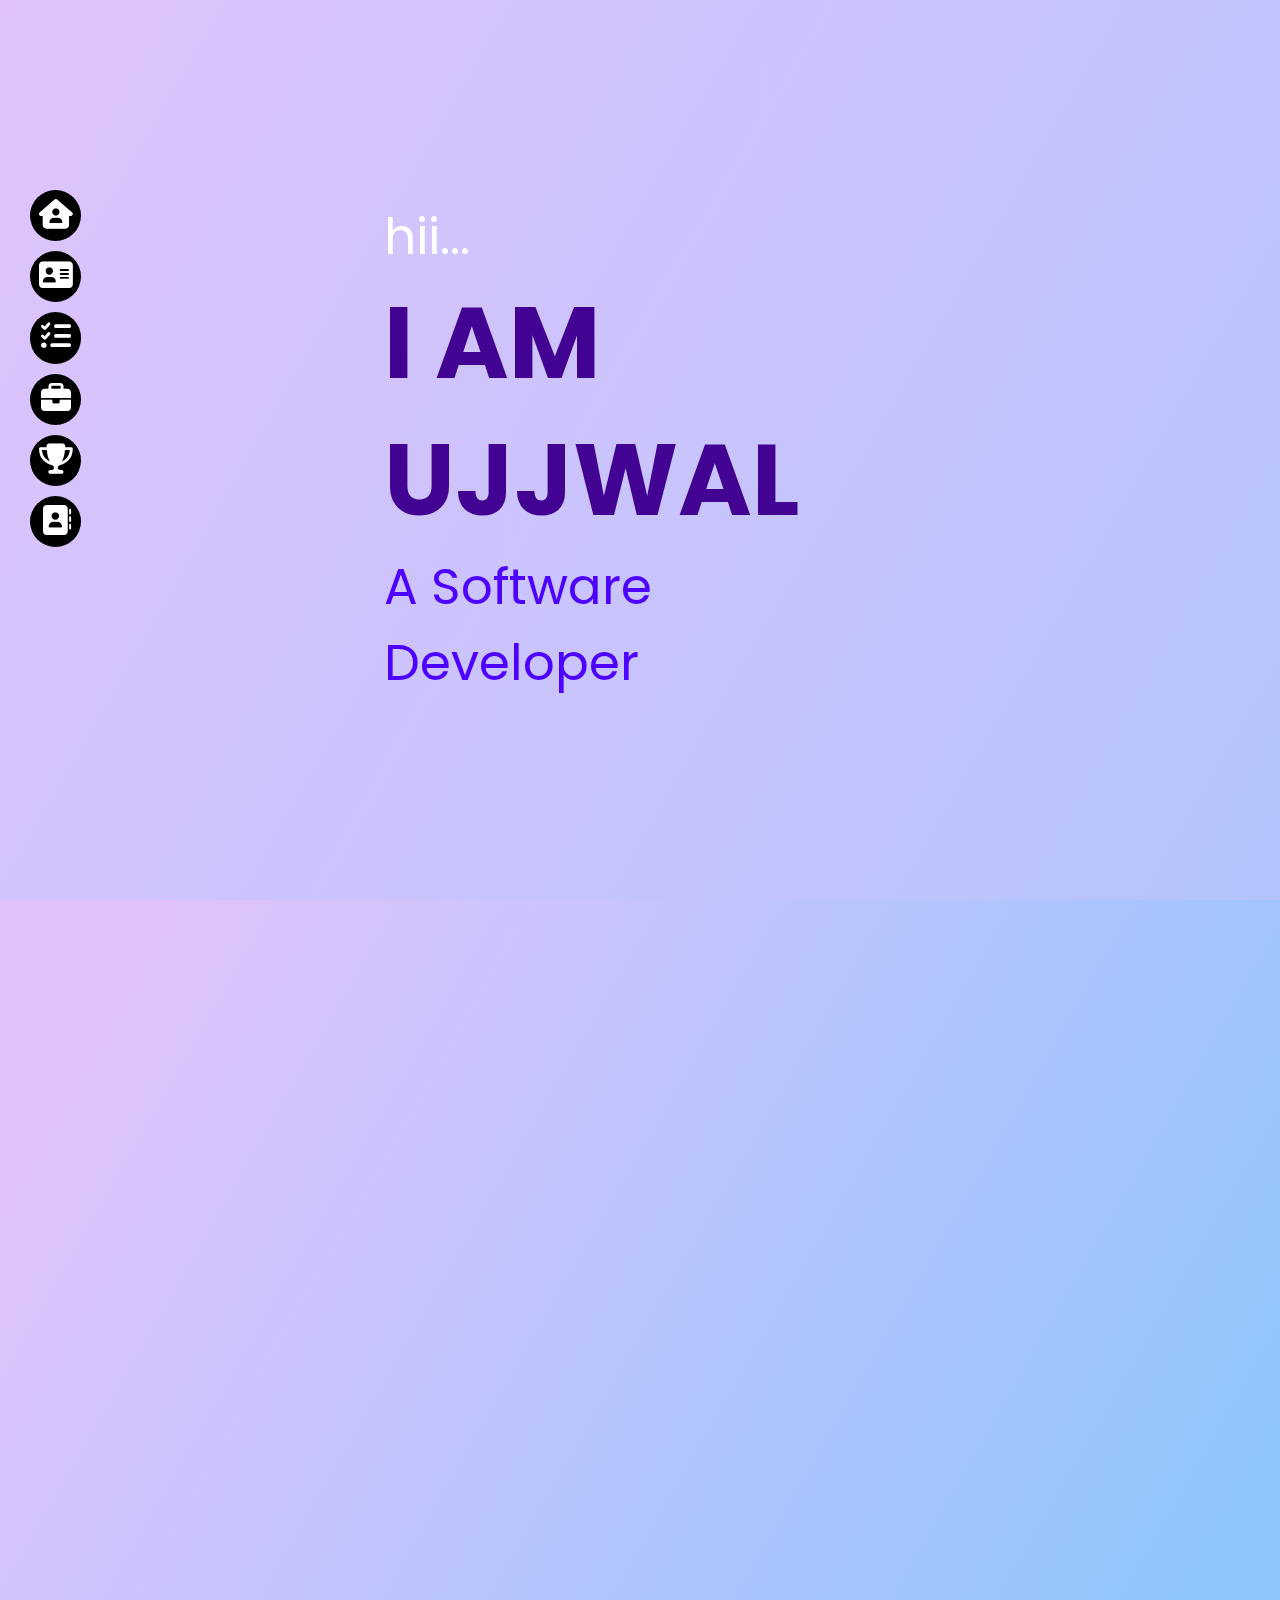
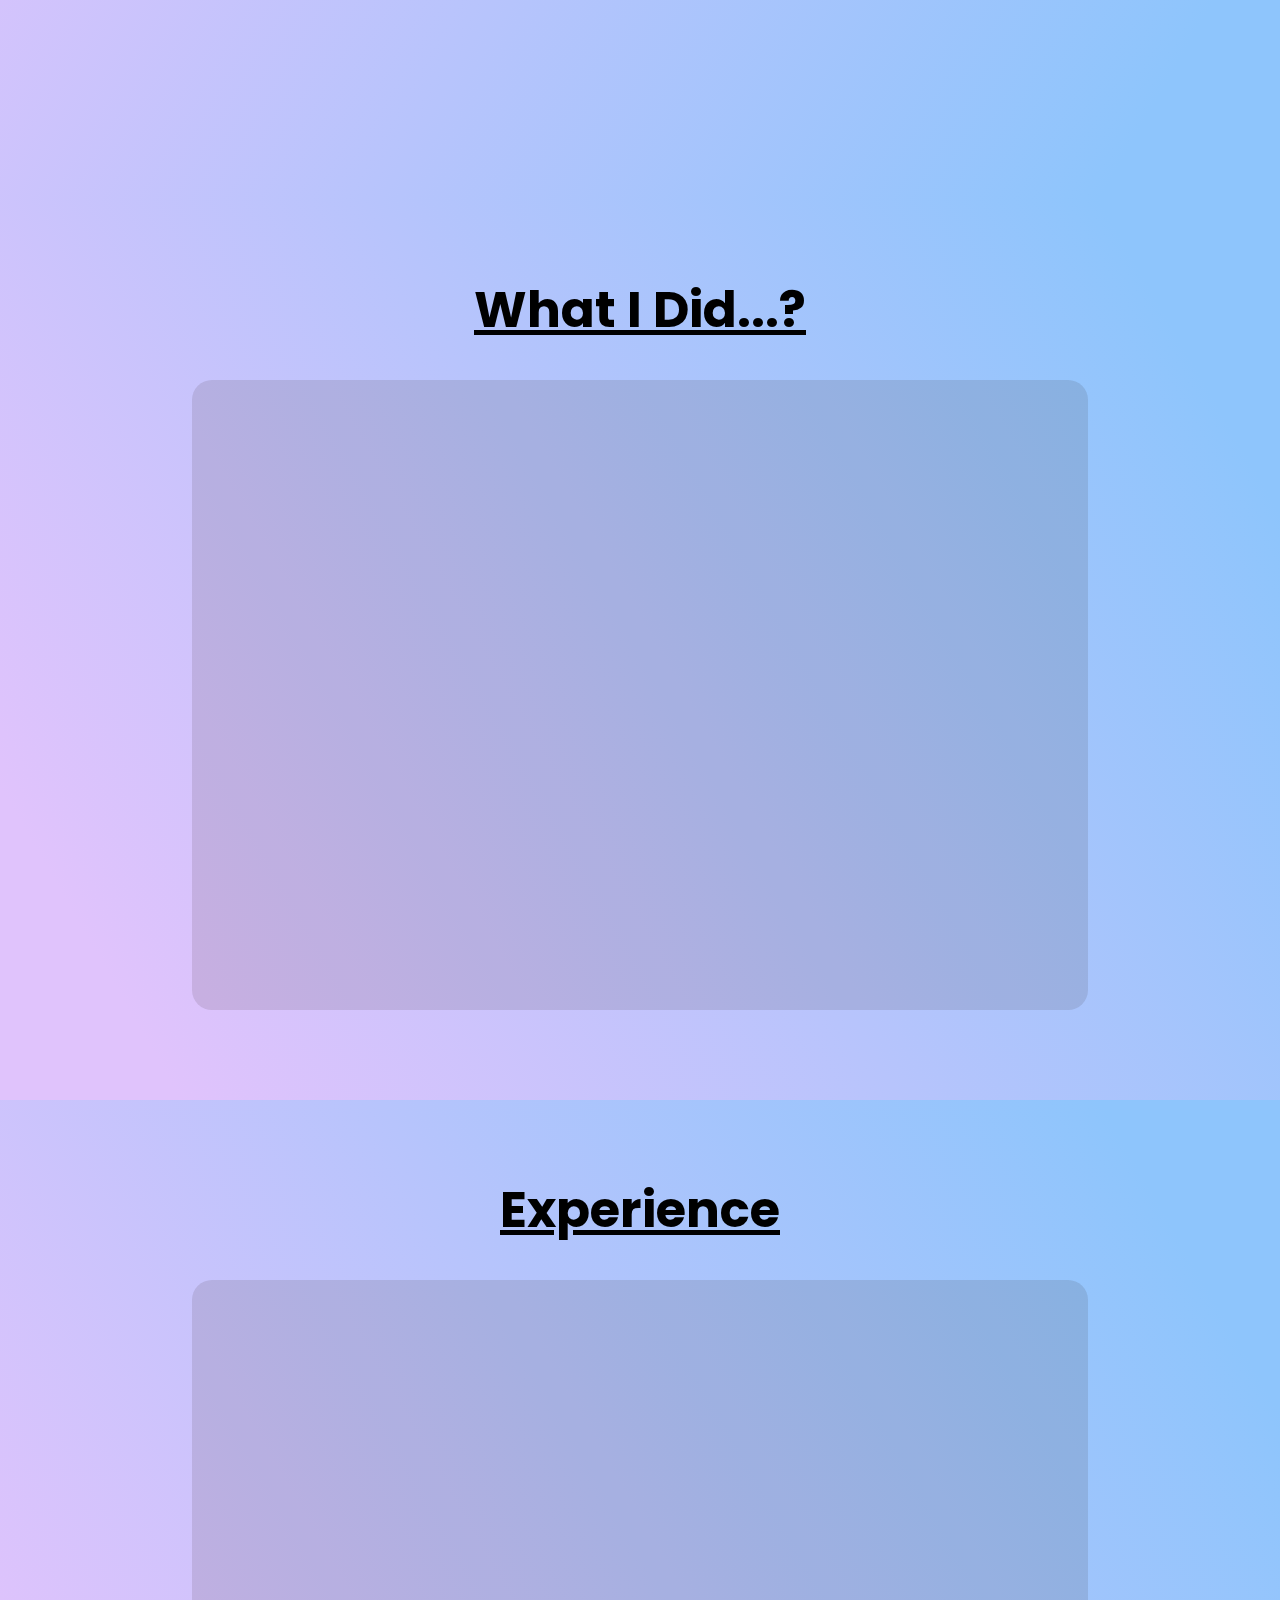
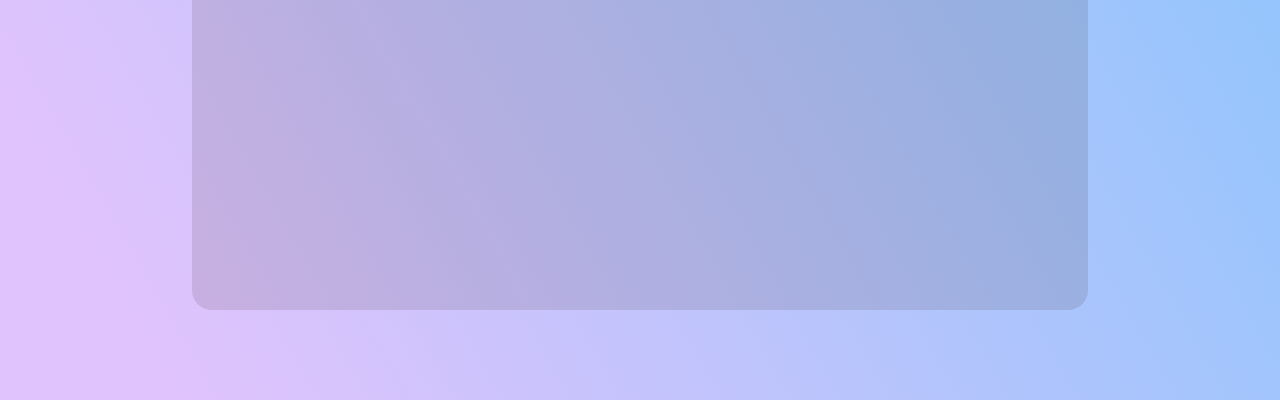
==== portfolio/index.html @ 7ffcd01c "Updated" ====
<!DOCTYPE html>
<html lang="en">
<head>
    <meta charset="UTF-8">
    <meta name="viewport" content="width=device-width, initial-scale=1.0">
    <title>Portfolio</title>
    <link rel="stylesheet" href="style.css">
    <link rel="stylesheet" href="https://cdnjs.cloudflare.com/ajax/libs/font-awesome/6.7.2/css/all.min.css" integrity="sha512-Evv84Mr4kqVGRNSgIGL/F/aIDqQb7xQ2vcrdIwxfjThSH8CSR7PBEakCr51Ck+w+/U6swU2Im1vVX0SVk9ABhg==" crossorigin="anonymous" referrerpolicy="no-referrer" />
    <link href="https://unpkg.com/aos@2.3.1/dist/aos.css" rel="stylesheet">
    <style>
        html {
            scroll-behavior: smooth;
        }
    </style>
</head>
<body>
    <div id="navbar">
        <nav data-aos="zoom-in-right" id="navList">
            <div>
                <a href="#mainbody">
                  <i class="fa-solid fa-house-user"></i>
                </a>
            </div>
            <div>
                <a href="#aboutid">
                    <i class="fa-solid fa-address-card"></i>
                </a>
            </div>
            <div>
                <a href="#projectid">
                    <i class="fa-solid fa-list-check"></i>
                </a>
            </div>
            <div>
                <a href="#expid">
                    <i class="fa-solid fa-briefcase"></i>
                </a>
            </div>
            <div>
                <a href="#achievementsid">
                    <i class="fa-solid fa-trophy"></i>
                </a>
            </div>
            <div>
                <a href="#contactid">
                    <i class="fa-solid fa-address-book"></i>
                </a>
            </div>
        </nav>
    </div>
    <main id="mainbody">
       <div class="nameBox" data-aos="fade-up">
        <p>hii...</p>
        <h1 style="color:rgb(66, 3, 147);">I AM UJJWAL</h1>
        <p style="color: rgb(77, 1, 255);">A Software Developer</p>
        </div>
    </main>

    <section class="aboutSection" id="aboutid">
    <main>
        <article data-aos="fade-right"> 
            <img src="/Day 03 05-03-2025/assests/yoyo.png" width="90%" height="80%" style="border-radius: 30px;" alt="">
        </article>
        <article class="aboutArticle" data-aos="fade-left">
            <h1><ins>About</ins></h1>
            <p>I am Ujjwal Dethe, a passionate and motivated Computer Engineering student (BE - Pursuing) with a strong foundation in Java development, database management, and web technologies. With hands-on experience in building software solutions.</p>    
            <section class="about">
                <div>
                    <h3>Qualifications</h3>
                    <ul>
                        <li>
                            BE Comp Engineering : 8.05 SGPA. 
                        </li>
                        <p>(Late G. N. Sapkal College of Engineering, SPPU)</p>
                        <li> Diploma : 84.21%.
                        </li>
                        <p>(Government Polytechnic, Dhule)</p>
                        <li> X Standard : 85.00%
                        </li>
                        <p>(Rastriya Vidyalaya, Chalisgaon)</p>
                    </ul>
                </div>
                <div>
                    <h3>Skills</h3>
                    <ul>
                        <li>✔ Java Programming
                        </li>
                        <li>✔ MySQL & PostgreSQL
                        </li>
                        <li>✔ Python
                        </li>
                        <li>✔ HTML, CSS, JavaScript
                        </li>
                        <li>✔ Data Structures & Algorithms (DSA)
                        </li>
                        <li>✔ C, C++
                        </li>
                    </ul>
                </div>
            </section>
        </article>
    </main>
    </section>
    <section class="projects" id="projectid">
        <h1>What I Did...?</h1>
        <div id="projectContent">
            <div data-aos="fade-down-right">
                <h1>Real Time Collaborative Code Editor</h1>
                <p>Lorem ipsum dolor sit amet consectetur adipisicing elit. Temporibus, impedit. Odio vero veritatis sit atque obcaecati ab totam sequi aliquam quo! Deserunt quasi numquam eum molestias quam? Nam, animi explicabo!</p>
           
            </div>
            <div data-aos="fade-down-left">
                <h1>QR Based Attendance Management System</h1>
                <p>Lorem ipsum dolor sit amet consectetur adipisicing elit. Temporibus, impedit. Odio vero veritatis sit atque obcaecati ab totam sequi aliquam quo! Deserunt quasi numquam eum molestias quam? Nam, animi explicabo!</p>
            </div>
            <div data-aos="fade-up-right">
                <h1>Hospital Management System</h1>
                <p>Lorem ipsum dolor sit amet consectetur adipisicing elit. Temporibus, impedit. Odio vero veritatis sit atque obcaecati ab totam sequi aliquam quo! Deserunt quasi numquam eum molestias quam? Nam, animi explicabo!</p>
           
            </div>
            <div data-aos="fade-up-left">
                <h1>Airplane Management System</h1>
                <p>Lorem ipsum dolor sit amet consectetur adipisicing elit. Temporibus, impedit. Odio vero veritatis sit atque obcaecati ab totam sequi aliquam quo! Deserunt quasi numquam eum molestias quam? Nam, animi explicabo!</p>
            </div>
        </div>
    </section >
    <section class="expid" id="expid">
        <h1>Experience</h1>
        <div id="experienceContent">
            <div data-aos="fade-down-right">
                <h1>Company - Humming Byte Pvt Ltd</h1>
                <p>Lorem ipsum dolor sit amet consectetur adipisicing elit. Temporibus, impedit. Odio vero veritatis sit atque obcaecati ab totam sequi aliquam quo! Deserunt quasi numquam eum molestias quam? Nam, animi explicabo!</p>
           
            </div>
            <div data-aos="fade-down-left">
                <h1>Company - Oasis Infobyte</h1>
                <p>Lorem ipsum dolor sit amet consectetur adipisicing elit. Temporibus, impedit. Odio vero veritatis sit atque obcaecati ab totam sequi aliquam quo! Deserunt quasi numquam eum molestias quam? Nam, animi explicabo!</p>
            </div>
            <div data-aos="fade-up-right">
                <h1>Company : CodSoft Pvt Ltd</h1>
                <p>Lorem ipsum dolor sit amet consectetur adipisicing elit. Temporibus, impedit. Odio vero veritatis sit atque obcaecati ab totam sequi aliquam quo! Deserunt quasi numquam eum molestias quam? Nam, animi explicabo!</p>
            </div>
        </div>
    </section >
    <section class="achievementsid">
            <div>

            </div>
    </section>
    <section class="contactid">
        <div>

        </div>
    </section>
    
    <script src="https://unpkg.com/aos@2.3.1/dist/aos.js"></script>
    <script>AOS.init();</script>
</body>
</html>
---- portfolio/style.css ----
@import url('https://fonts.googleapis.com/css2?family=Poppins:ital,wght@0,100;0,200;0,300;0,400;0,500;0,600;0,700;0,800;0,900;1,100;1,200;1,300;1,400;1,500;1,600;1,700;1,800;1,900&display=swap');
*{
    padding: 0;
    margin: 0;
    box-sizing: border-box; 
    font-family: "Poppins", sans-serif;
    /* font-family: sans-serif; */
    
}
body{
    /* background-image: linear-gradient(to top, #a18cd1 0%, #fbc2eb 100%); */
    background-image: linear-gradient(120deg, #e0c3fc 0%, #8ec5fc 100%);
}
#mainbody{


    display: flex;
    /* position: sticky;
    top: 0; */
    width: 100%;
    height: 100vh;
    justify-content: center;
    align-items: center;
   
    /* Used to make shades of color */
        overflow-x: hidden;
}
.nameBox
{
    width: 40%;
    flex-direction: column;
    /* font-size: 20px; */
    /* border: 3px solid white; */
}
.nameBox>h1{
    color: wheat;
    font-size: 100px;
    line-height: 137px;
}
.nameBox>p{
    color: white;
    font-size: 50px;
}
nav{

    position: fixed;
    left: 20px;
    top:20vh;
    z-index: 100;
    width: 6vw;
    height: 60vh;
}
nav>div{
    width:  4vw;
    height: 4vw;
    background-color: black;
    border-radius: 50%;
    margin: 10px;
}
nav>div>a>i{
    color: white;
    font-size: 30px;
}
nav>div{
    display: flex;
    justify-content: center;
    align-items: center;
    
}
#navbar {
    /* position: -webkit-sticky; /* For Safari */
    /* position: sticky; */
    /* top: 0;  */
    z-index: 1000; /* Ensure it stays on top */
    background-color: white; /* Optional: Add a background color */
    box-shadow: 0 4px 6px -6px #222; /* Optional: Add a shadow for better visibility */
}
.aboutSection{
    width: 100%;
    height: 100vh;
    display: flex;
    /* position: sticky;
    top: 0; */
    align-items: center; 
    justify-content: center;

    background-image: linear-gradient(120deg,  #e0c3fc 10%, #8ec5fc 90%);
}
.aboutSection>main{
    display: flex;
    width: 80%;
    height: 80%;

}
.aboutSection>main>article{
    width: 50%;
    height: 100%;
    
    border-radius: 30px;
    margin: 10px;

}

.about{
    display: flex   ;
    width: 100%;
    height: 100%;
    padding: 10px;
}
.aboutArticle{

    display: flex;
    justify-content: center;
    align-items: center;
    flex-direction: column;
    padding: 30px;
    gap:10px;
    
    color: black;
}
.aboutArticle p{
    font-size: small;
}
.about>div{
    width: 50%;
    height: 100%;
    padding: 20px;
    /* background: #00c8ffe5; */
    border-radius: 30px;
    margin-top: -5px;
    margin: 3px;
}
.about li{
    padding: 5px;
}
.about ul{
    padding: 15px;
}

#projectContent>div>h1{
    font-size: 18px;
    text-align: center;
    margin-top: 5px;
}
 #projectContent>div>p{
    font-size: 15px;
    text-align: center;
    margin-top: 5px;}
.aboutSection h1{
    margin-top: 10px;
    font-size: 20px;
}

.projects{
    width: 100%;
    height: 100vh;
    /* position: sticky;
    top: 0; */
    background-image: linear-gradient(240deg,  #8ec5fc 10%, #e0c3fc  90%);

     /* background-color: rgb(0, 255, 255);  */
    display: flex;
    flex-direction: column;
    justify-content: center;
    align-items: center; 
    position: relative;
}

.projects>h1 {
    position: absolute;
    top: 8%;
    font-size: 50px;
    text-decoration: underline;
}


/* .projects{
    display: flex;
    justify-content: space-evenly;
    align-items: center;
    flex-wrap: wrap;
    width: 100%;
    height: 100vh;
} */
#projectContent{
    display: flex;
    align-items: center;
    justify-content: center;
    position: absolute;
    top: 20%;
    width: 70%;
    height: 70%;
    flex-wrap: wrap;
    
    /* background-color: rgba(148, 174, 172, 0.596); */
    padding: 35px;
}

#projectContent div{
    margin: 10px;
    padding: 10px;
    display: flex;
    flex-direction: column;
    gap: 10px;
    justify-content: center;
    align-items: center;
    border-radius: 30px;
}
.projects div{

    width: 45%;
    height: 45%;
    background: rgba(32, 22, 5, 0.11);
    border-radius: 20px;
    
}
.projects>div>div{
    background: #8ec5fc 10%
}


.expid{
    width: 100%;
    height: 100vh;
    /* position: sticky;
    top: 0; */
    background-image: linear-gradient(240deg,  #8ec5fc 10%, #e0c3fc  90%);

     /* background-color: rgb(0, 255, 255);  */
    display: flex;
    flex-direction: column;
    justify-content: center;
    align-items: center; 
    position: relative;
}

.expid>h1 {
    position: absolute;
    top: 8%;
    font-size: 50px;
    text-decoration: underline;
}


/* .projects{
    display: flex;
    justify-content: space-evenly;
    align-items: center;
    flex-wrap: wrap;
    width: 100%;
    height: 100vh;
} */
#experienceContent{
    display: flex;
    align-items: center;
    justify-content: center;
    position: absolute;
    top: 20%;
    width: 70%;
    height: 70%;
    flex-wrap: wrap;
    
    /* background-color: rgba(148, 174, 172, 0.596); */
    padding: 35px;
}

#experienceContent div{
    margin: 10px;
    padding: 10px;
    display: flex;
    flex-direction: column;
    gap: 10px;
    justify-content: center;
    align-items: center;
    border-radius: 30px;
}
.expid div{

    width: 45%;
    height: 45%;
    background: rgba(32, 22, 5, 0.11);
    border-radius: 20px;
    
}
.expid>div>div{
    background: #8ec5fc 10%
}
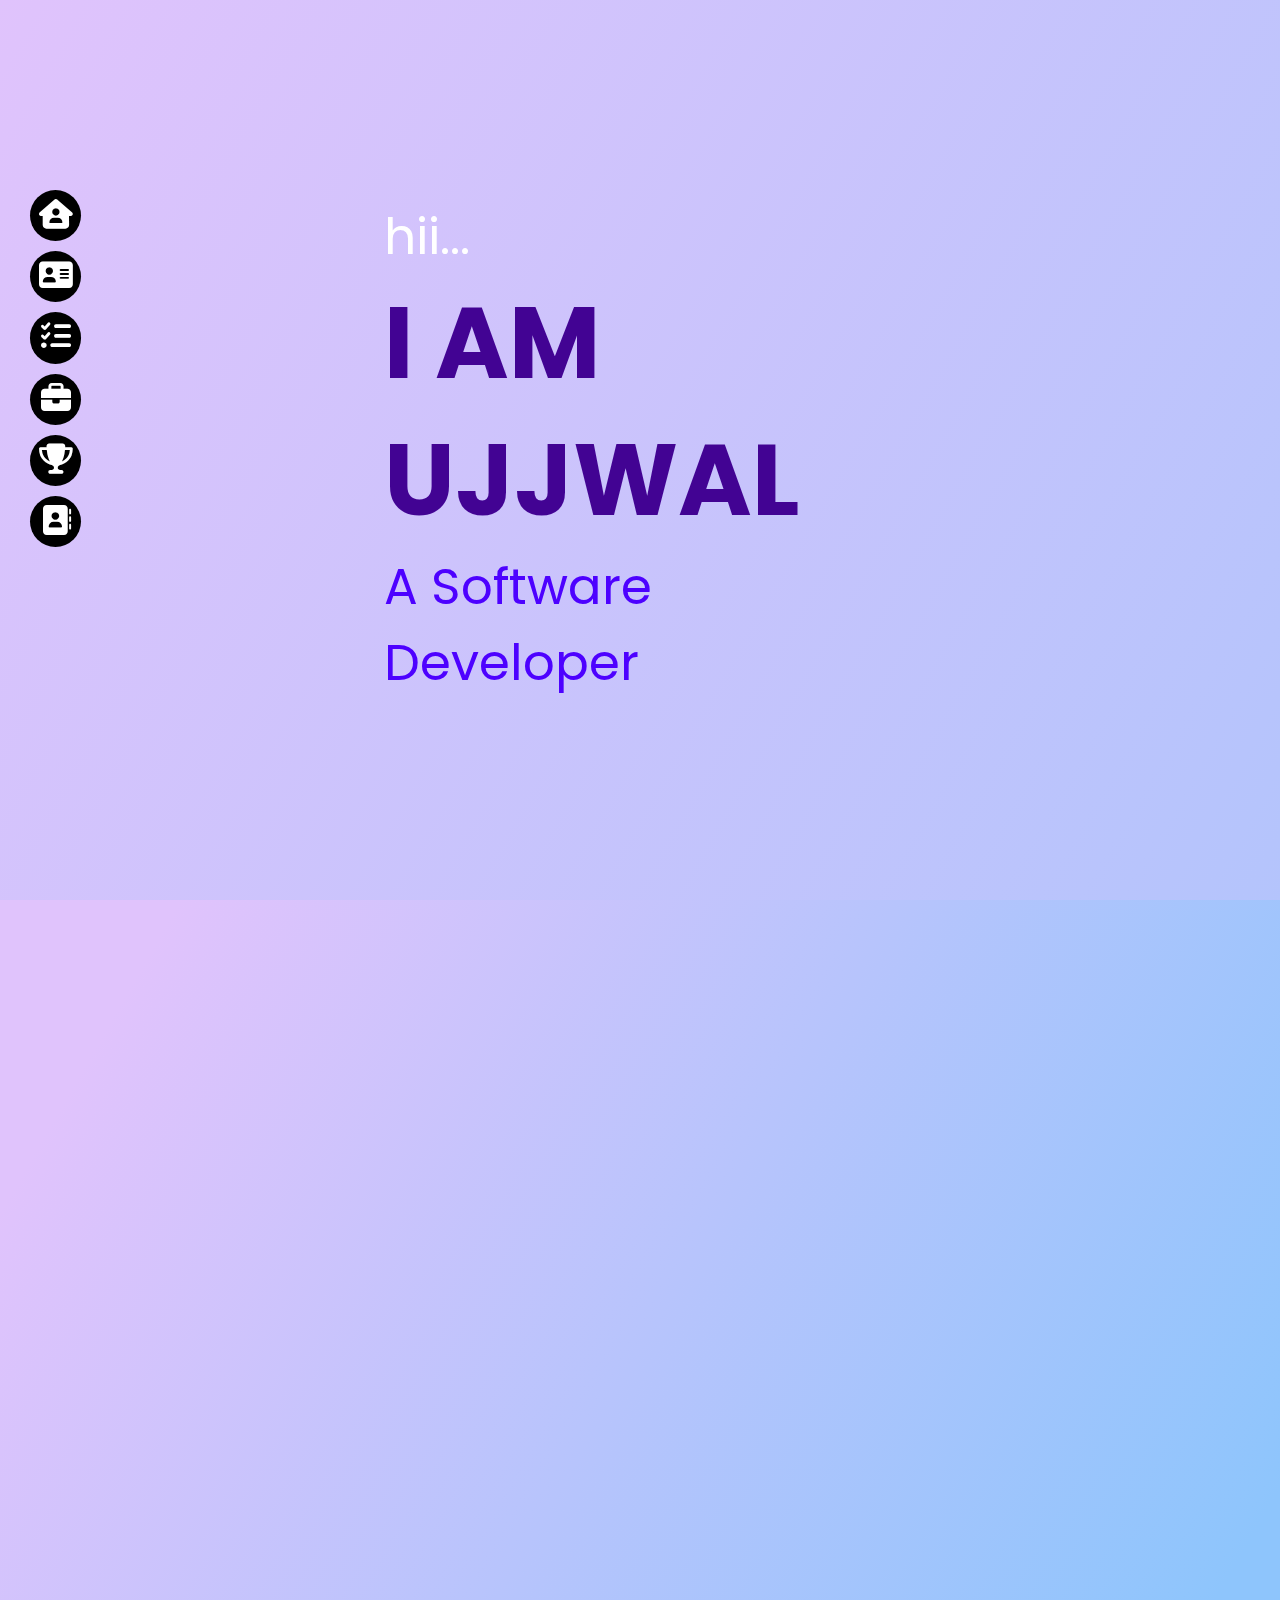
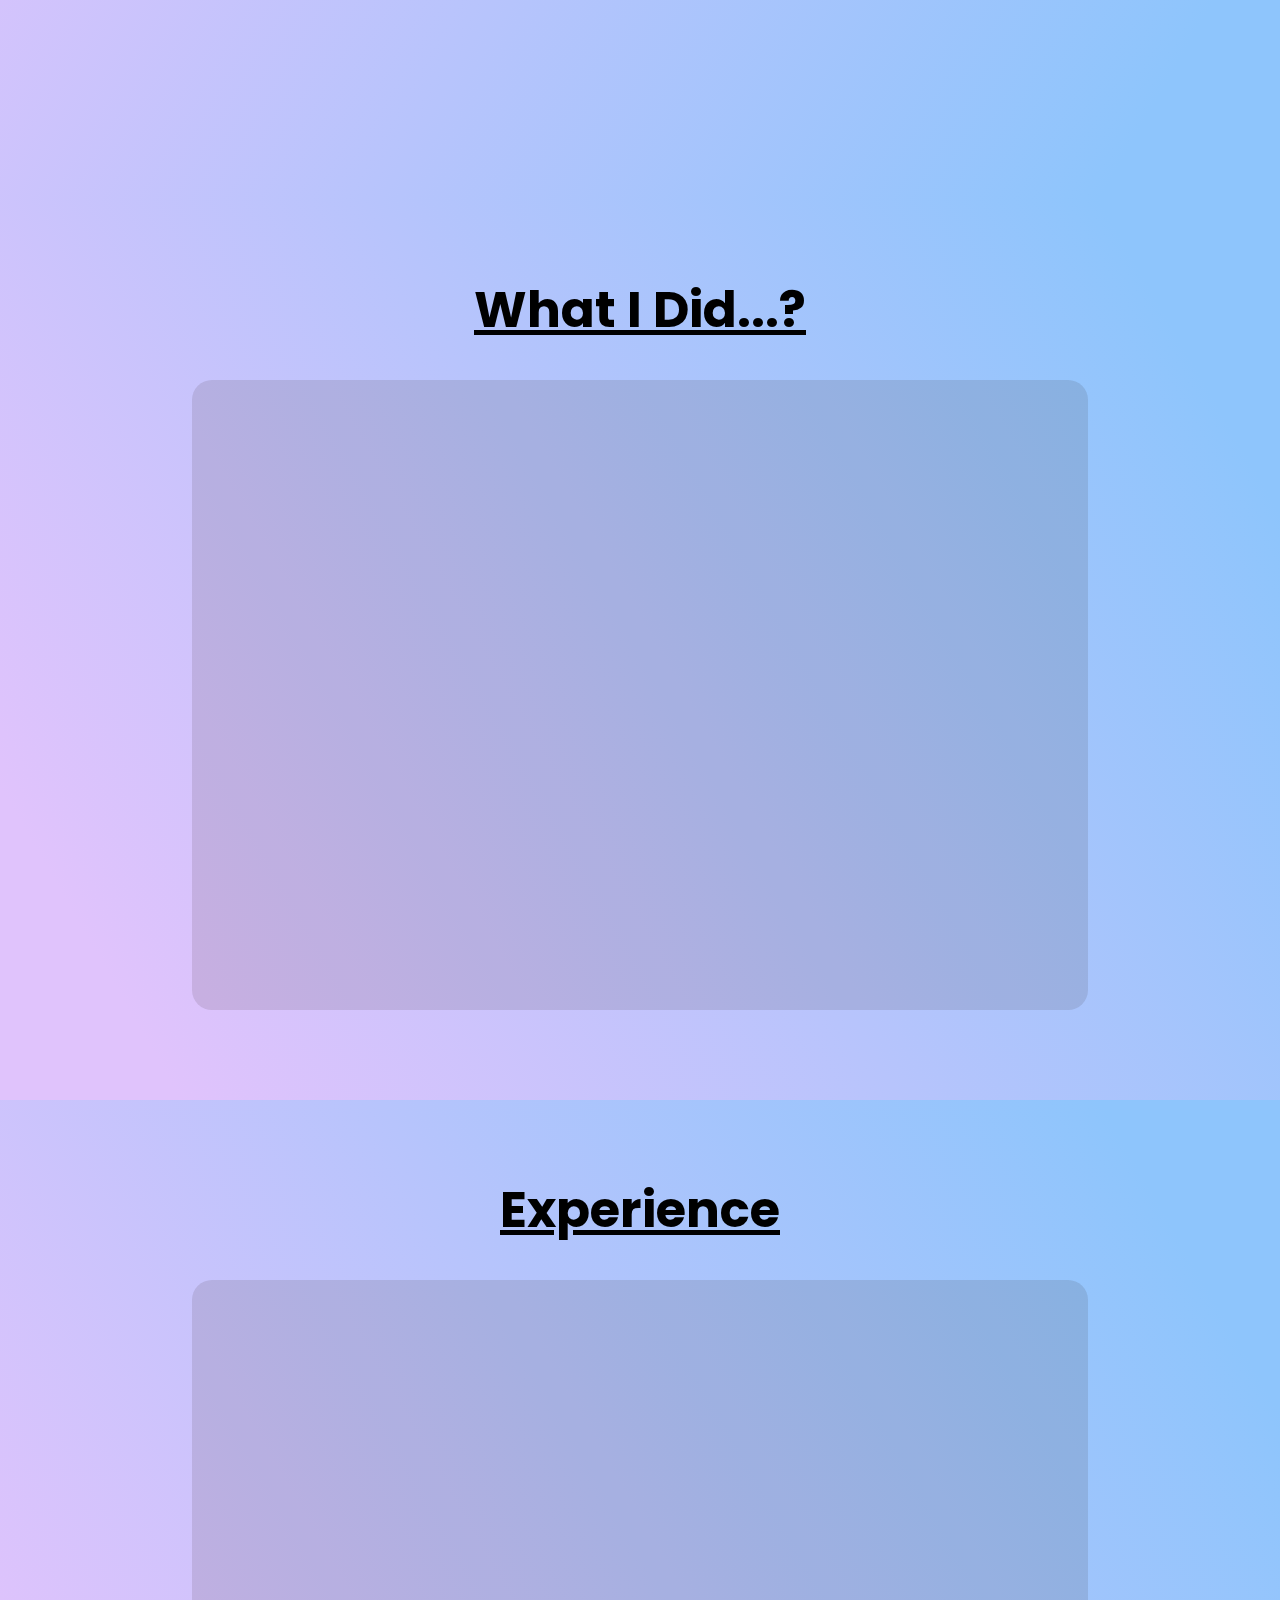
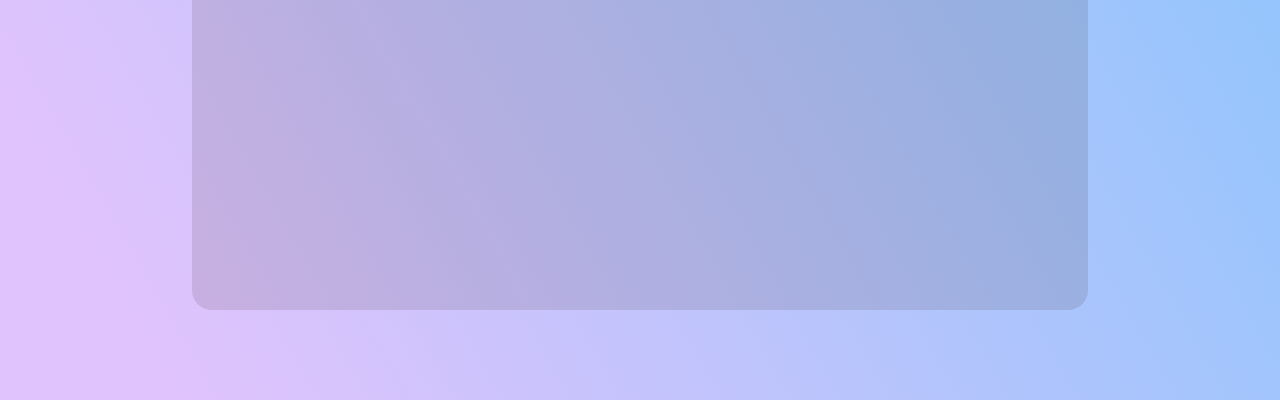
==== commit 0c555589: "Updated" ====
--- a/portfolio/index.html
+++ b/portfolio/index.html
@@ -59,7 +59,7 @@
     <section class="aboutSection" id="aboutid">
     <main>
         <article data-aos="fade-right"> 
-            <img src="/Day 03 05-03-2025/assests/yoyo.png" width="90%" height="80%" style="border-radius: 30px;" alt="">
+            <img src="D:\COURSES\portfolio\assests\yoyo.png" width="90%" height="80%" style="border-radius: 30px;" alt="">
         </article>
         <article class="aboutArticle" data-aos="fade-left">
             <h1><ins>About</ins></h1>
